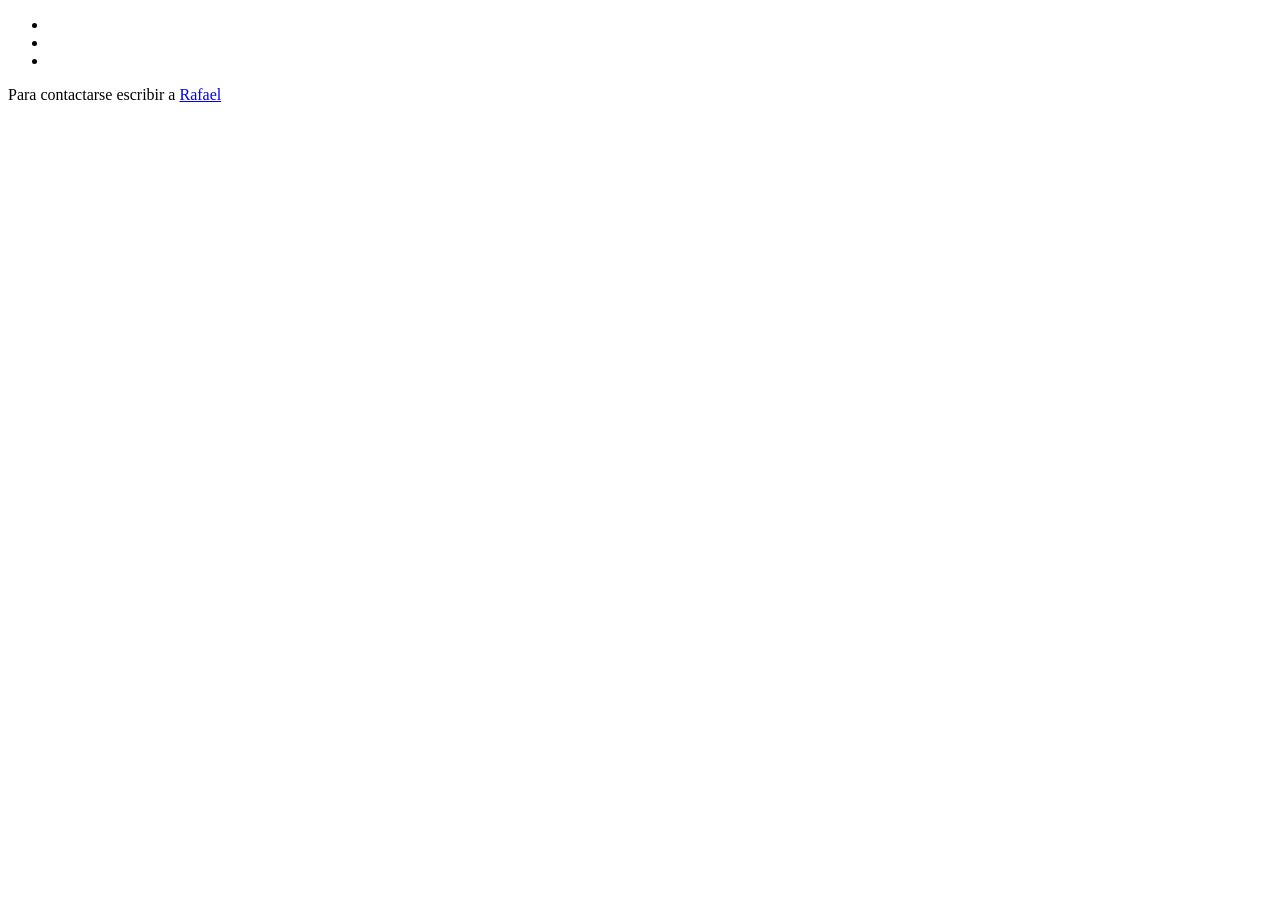
==== obras.html @ 1455860a "paginas estructuras html en cada pagina" ====
<!DOCTYPE html>
<html lang="es">
    <head>
        <meta chaset="UTF-8">
        <title>obras</title>
    </head>
    <body>
        <div>
            <header>

            </header>
            <nav>
                <ul>
                    <li><a></a></li>
                    <li><a></a></li>
                    <li><a></a></li>
                </ul>

            </nav>
            <main>
                <section>

                </section>
            </main>
            <footer>
                <adress>
                <p>Para contactarse escribir a <a href="mailto:rafael@artedigital.com">Rafael</a></p>
            </adress>
            </footer>
        </div>
    </body>
</html>
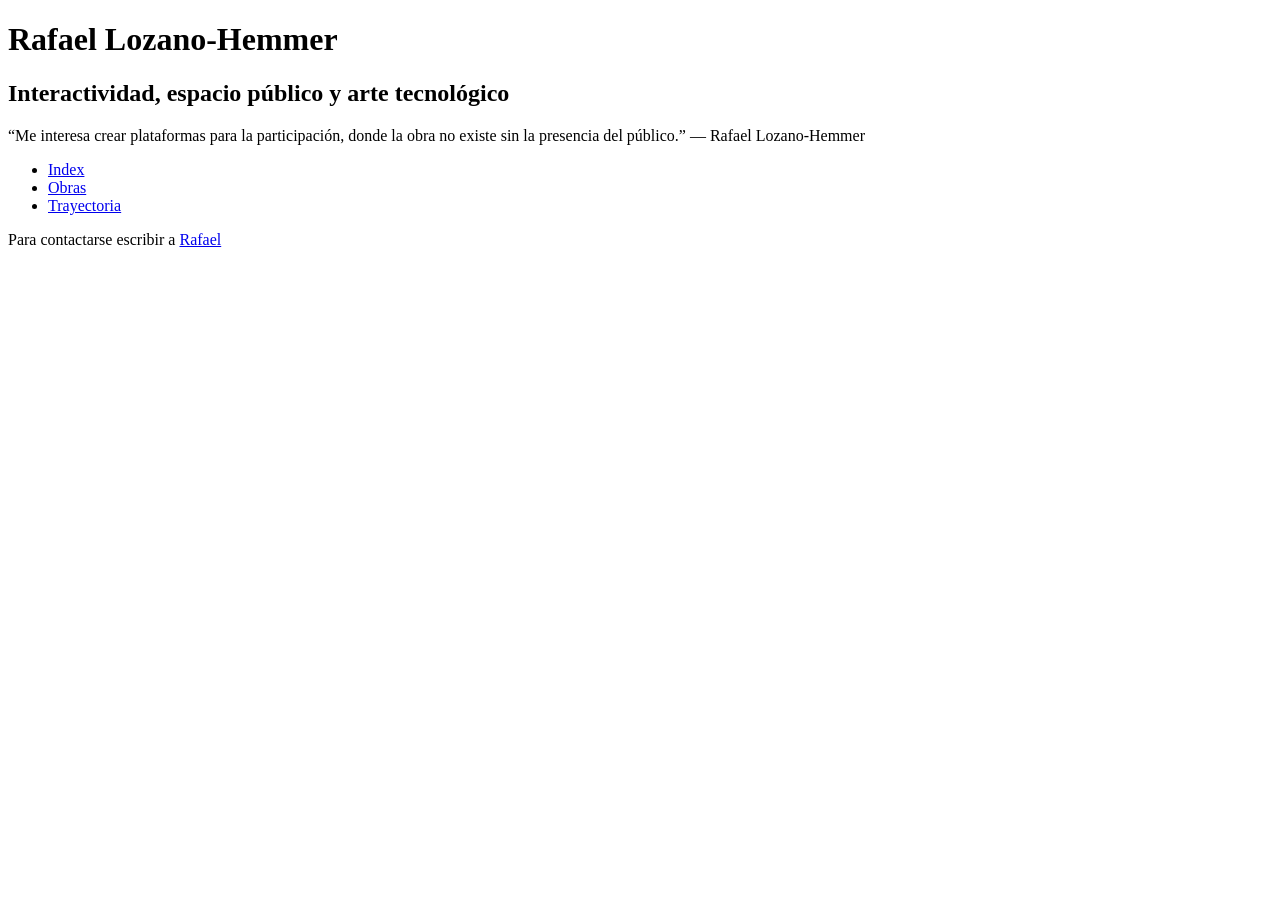
==== commit 428faa5f: "menu menu de navegacion" ====
--- a/obras.html
+++ b/obras.html
@@ -7,13 +7,15 @@
     <body>
         <div>
             <header>
-
+            <h1>Rafael Lozano-Hemmer</h1>
+            <h2>Interactividad, espacio público y arte tecnológico</h2>
+            <p>“Me interesa crear plataformas para la participación, donde la obra no existe sin la presencia del público.” — Rafael Lozano-Hemmer</p>
             </header>
             <nav>
                 <ul>
-                    <li><a></a></li>
-                    <li><a></a></li>
-                    <li><a></a></li>
+                   <li><a href="./index.html">Index</a></li>
+                   <li><a href="./obras.html">Obras</a></li>
+                   <li><a href="./trayectoria.html">Trayectoria</a></li>
                 </ul>
 
             </nav>
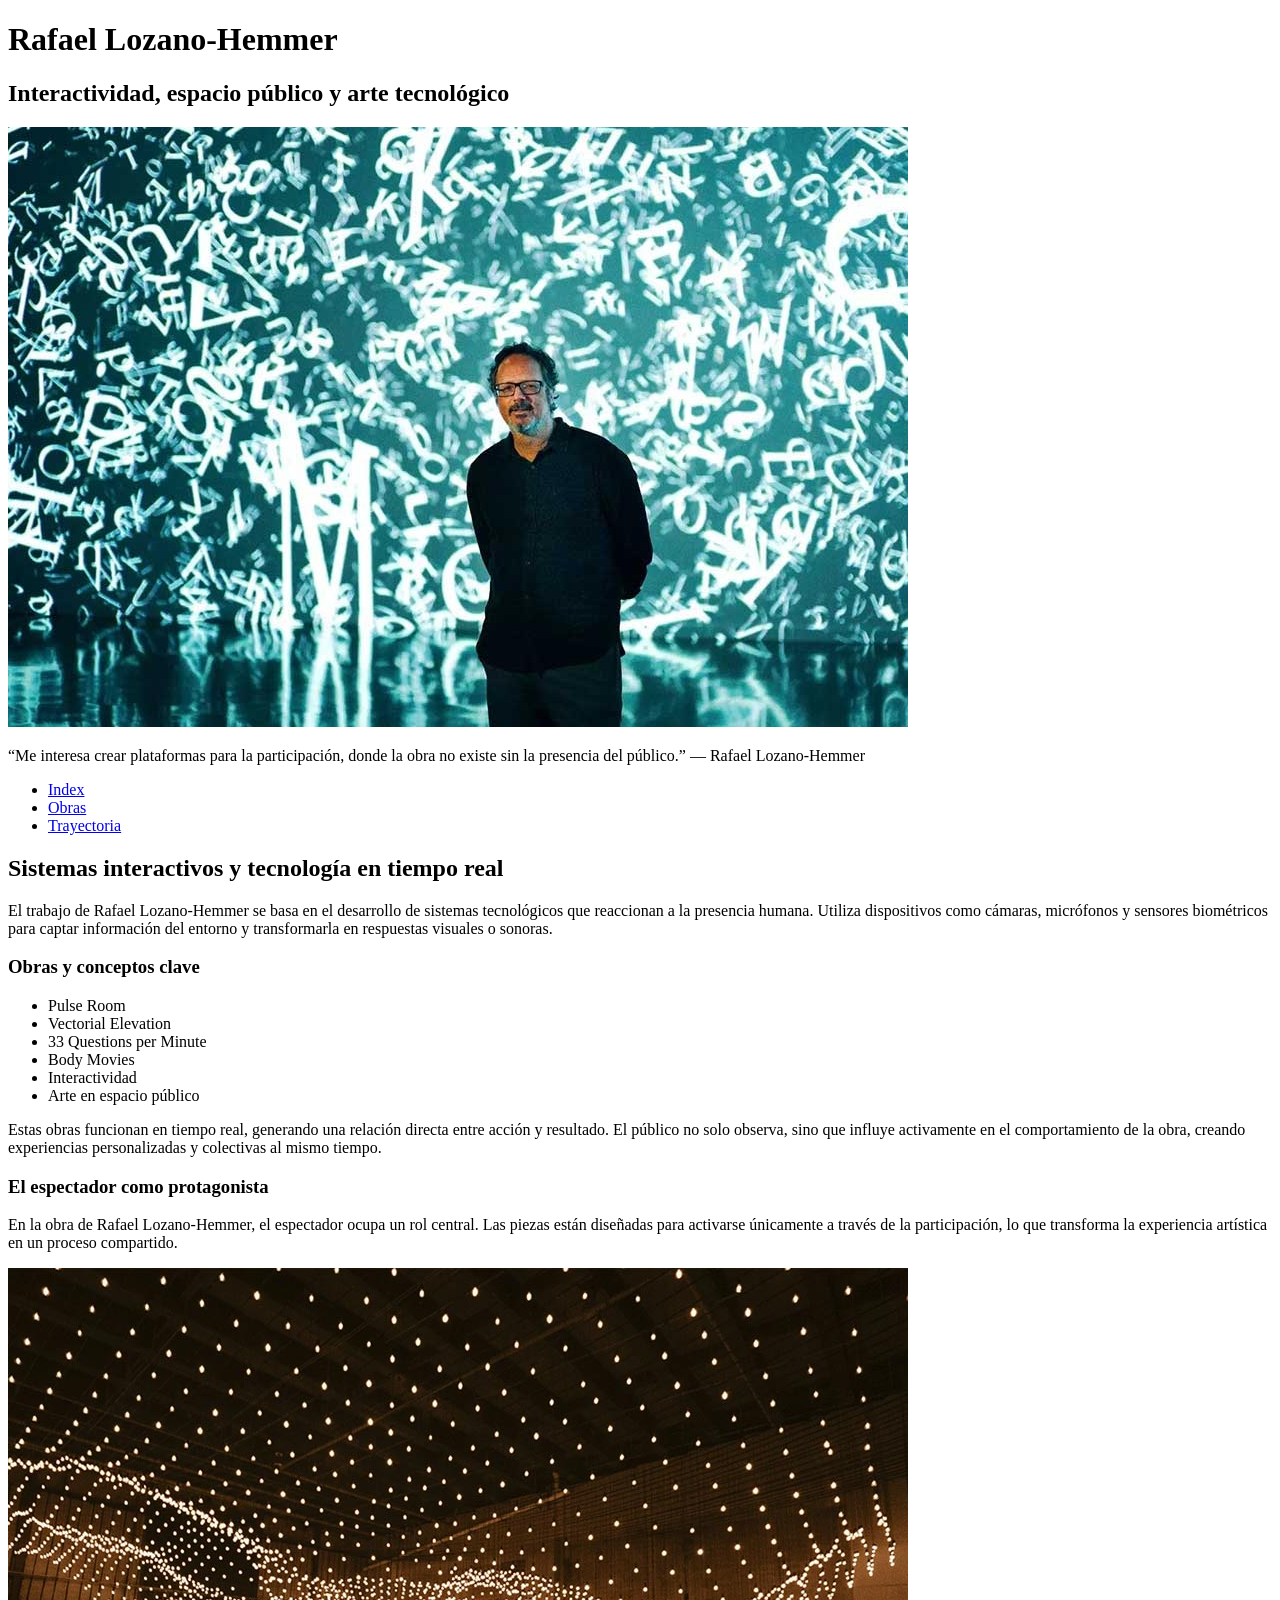
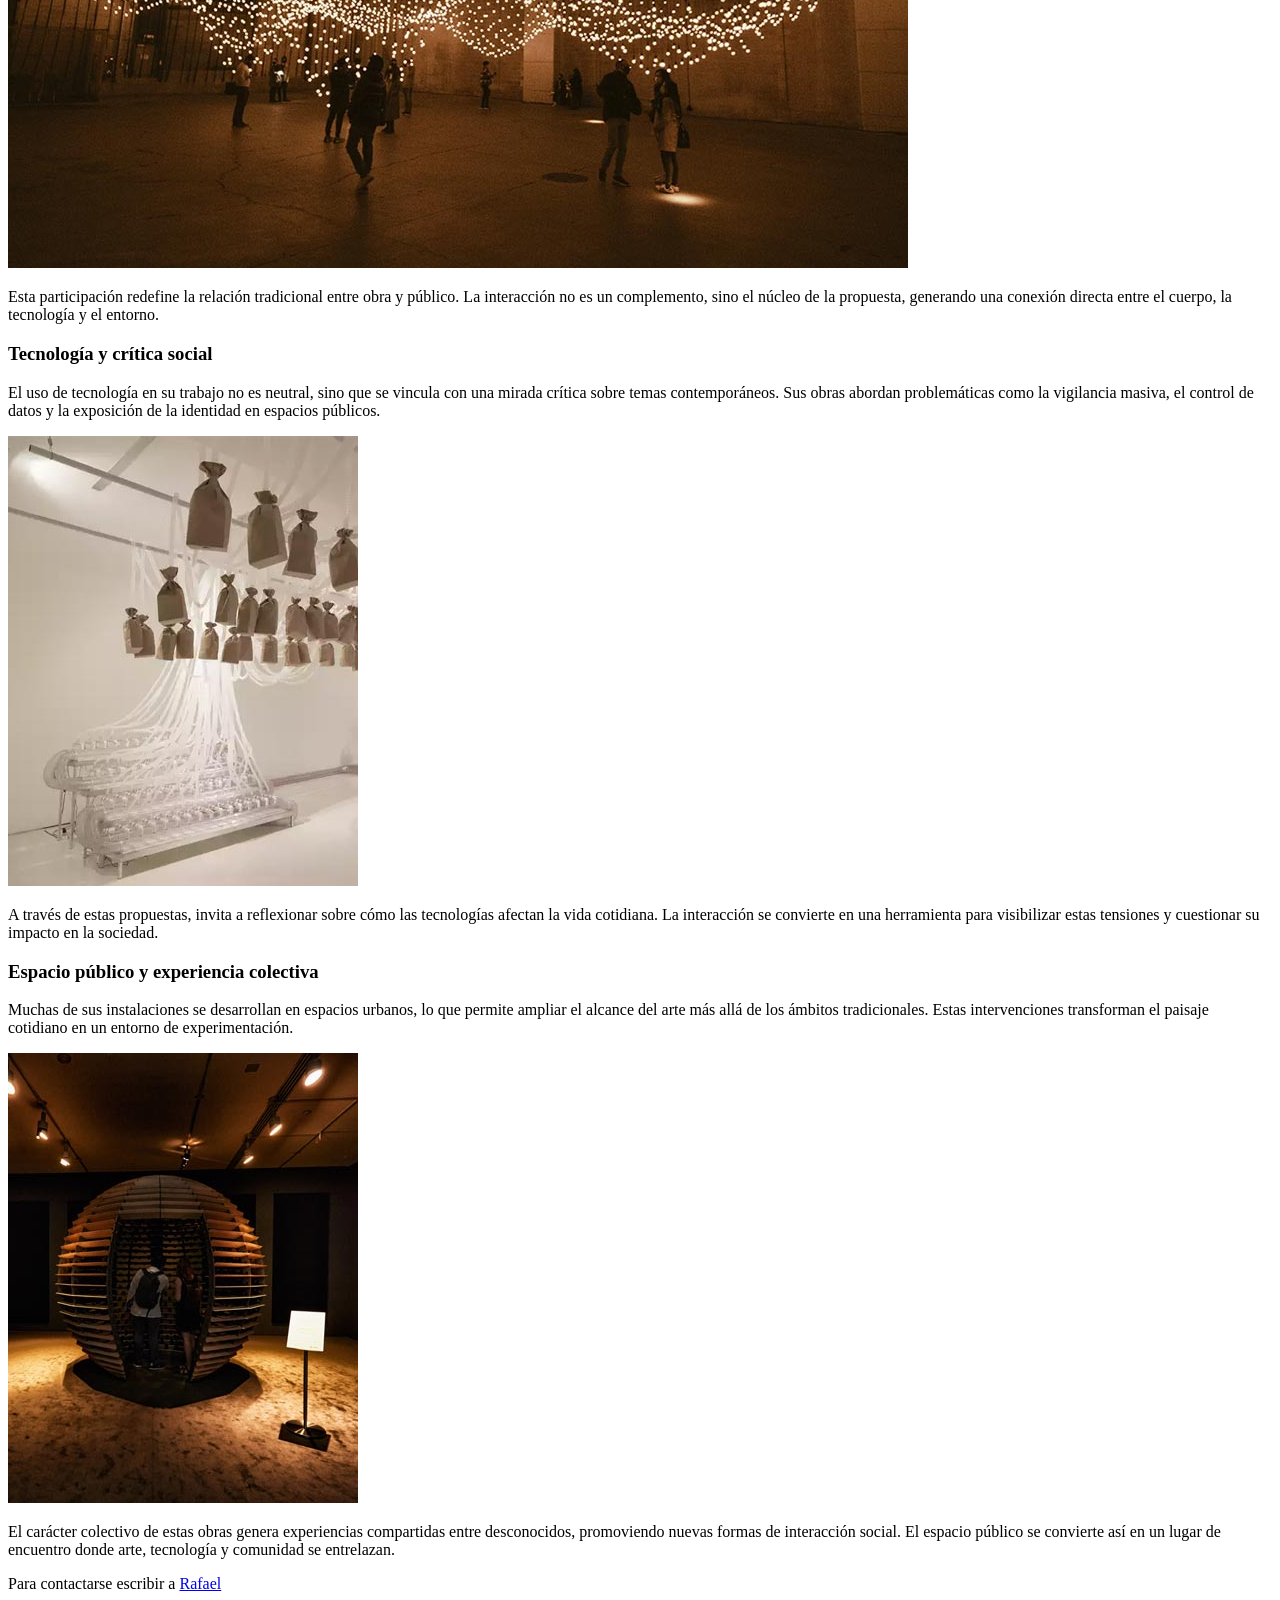
==== commit 80502643: "imagenes" ====
--- a/obras.html
+++ b/obras.html
@@ -9,6 +9,7 @@
             <header>
             <h1>Rafael Lozano-Hemmer</h1>
             <h2>Interactividad, espacio público y arte tecnológico</h2>
+             <img src="./img/lozano-hemmer-1.jpg" alt="lozano-hemmer" height="600" width="900">
             <p>“Me interesa crear plataformas para la participación, donde la obra no existe sin la presencia del público.” — Rafael Lozano-Hemmer</p>
             </header>
             <nav>
@@ -21,7 +22,39 @@
             </nav>
             <main>
                 <section>
-
+                    <h2>Sistemas interactivos y tecnología en tiempo real</h2>
+                    <p>El trabajo de Rafael Lozano-Hemmer se basa en el desarrollo de sistemas tecnológicos que reaccionan a la presencia humana. Utiliza dispositivos como cámaras, micrófonos y sensores biométricos para captar información del entorno y transformarla en respuestas visuales o sonoras.</p>
+                    <h3>Obras y conceptos clave</h3>
+                    <ul>
+                        <li>Pulse Room</li>
+                        <li>Vectorial Elevation</li>
+                        <li>33 Questions per Minute</li>
+                        <li>Body Movies</li>
+                        <li>Interactividad</li>
+                        <li>Arte en espacio público</li>
+                    </ul>
+                    <p>Estas obras funcionan en tiempo real, generando una relación directa entre acción y resultado. El público no solo observa, sino que influye activamente en el comportamiento de la obra, creando experiencias personalizadas y colectivas al mismo tiempo.</p>
+                </section>
+                <section>
+                    
+                    <article>
+                        <h3>El espectador como protagonista</h3>
+                        <p>En la obra de Rafael Lozano-Hemmer, el espectador ocupa un rol central. Las piezas están diseñadas para activarse únicamente a través de la participación, lo que transforma la experiencia artística en un proceso compartido.</p>
+                    <img src="./img/lozano-hemmer-2.jpg" alt="obra_uno" height="600" width="900">
+                    <p>Esta participación redefine la relación tradicional entre obra y público. La interacción no es un complemento, sino el núcleo de la propuesta, generando una conexión directa entre el cuerpo, la tecnología y el entorno.</p>
+                    </article>
+                    <article>
+                        <h3>Tecnología y crítica social</h3>
+                        <p>El uso de tecnología en su trabajo no es neutral, sino que se vincula con una mirada crítica sobre temas contemporáneos. Sus obras abordan problemáticas como la vigilancia masiva, el control de datos y la exposición de la identidad en espacios públicos.</p>
+                    <img src="./img/lozano-hemmer-3.jpg" alt="obra_dos" height="450" width="350">
+                    <p>A través de estas propuestas, invita a reflexionar sobre cómo las tecnologías afectan la vida cotidiana. La interacción se convierte en una herramienta para visibilizar estas tensiones y cuestionar su impacto en la sociedad.</p>
+                    </article>
+                    <article>
+                        <h3>Espacio público y experiencia colectiva</h3>
+                        <p>Muchas de sus instalaciones se desarrollan en espacios urbanos, lo que permite ampliar el alcance del arte más allá de los ámbitos tradicionales. Estas intervenciones transforman el paisaje cotidiano en un entorno de experimentación.</p>
+                    <img src="./img/lozano-hemmer-4.jpg" alt="obra_tres" height="450" width="350">
+                    <p>El carácter colectivo de estas obras genera experiencias compartidas entre desconocidos, promoviendo nuevas formas de interacción social. El espacio público se convierte así en un lugar de encuentro donde arte, tecnología y comunidad se entrelazan.</p>
+                    </article>
                 </section>
             </main>
             <footer>
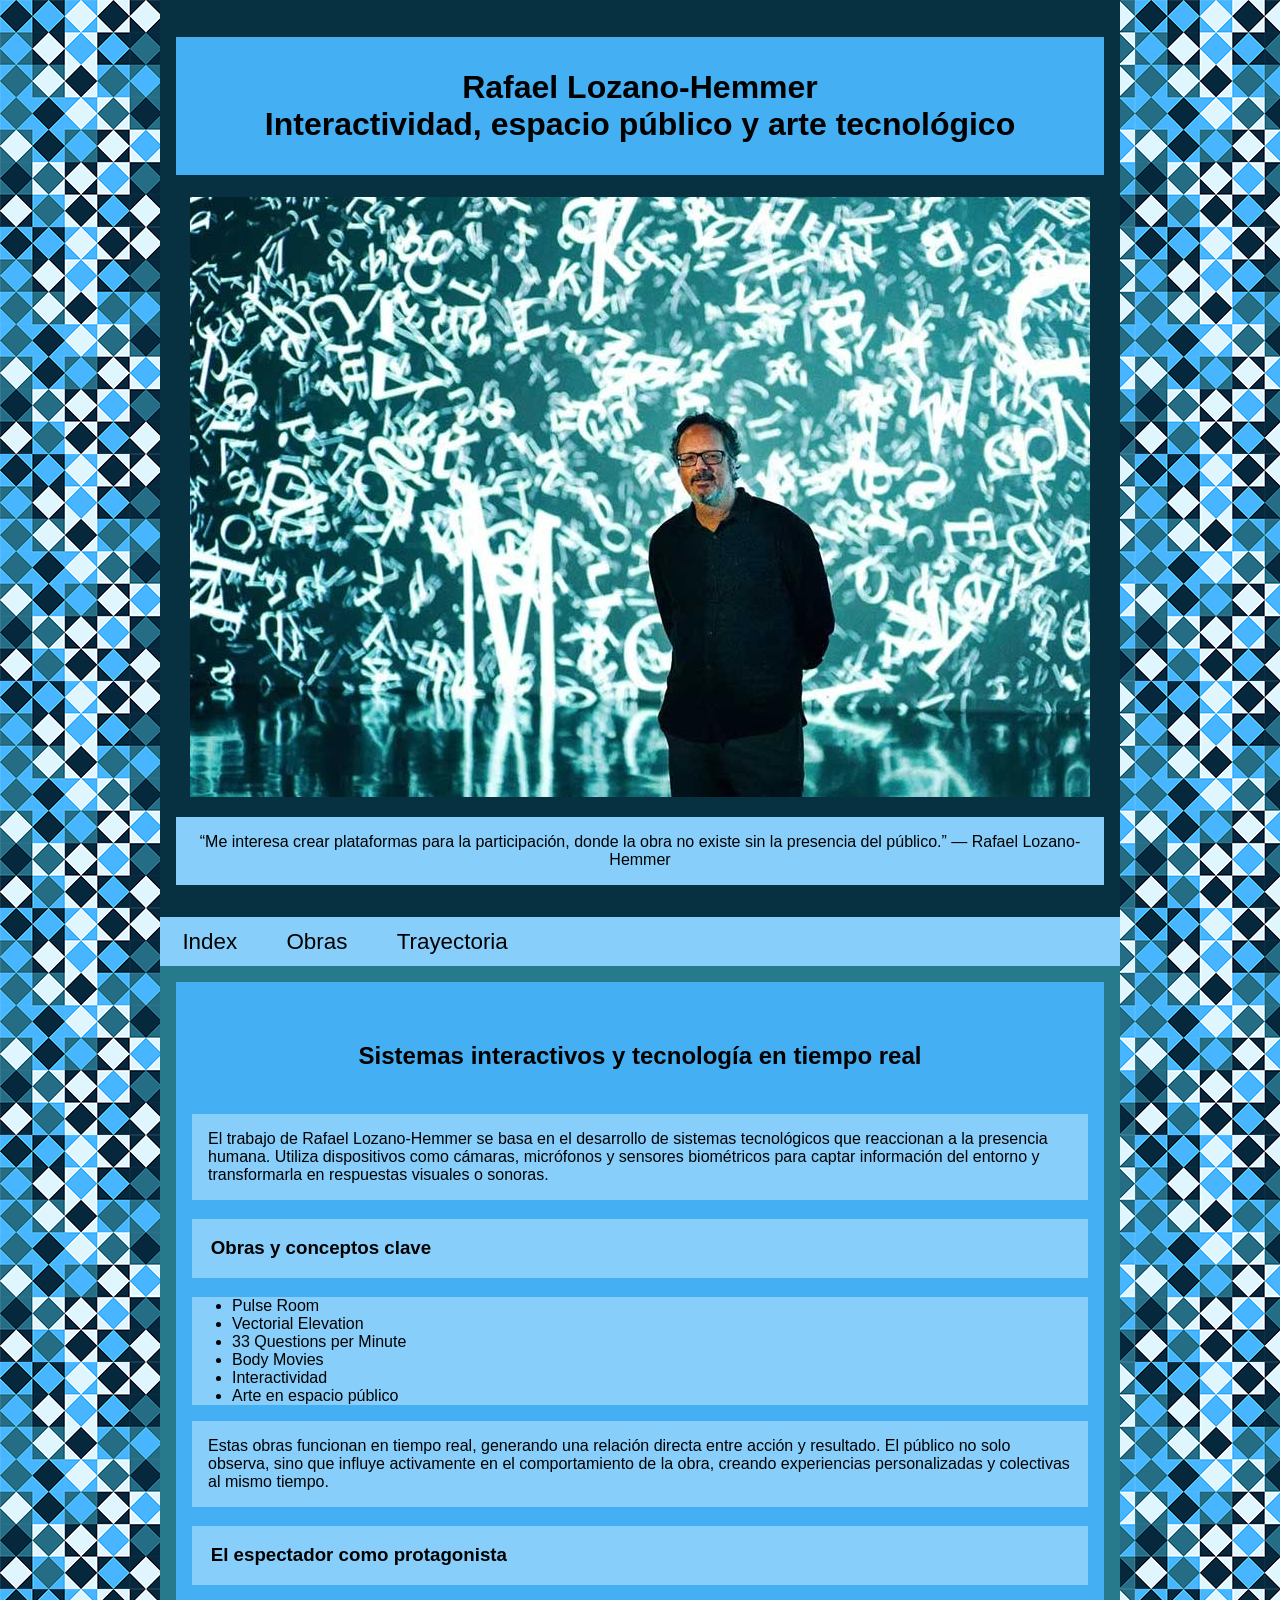
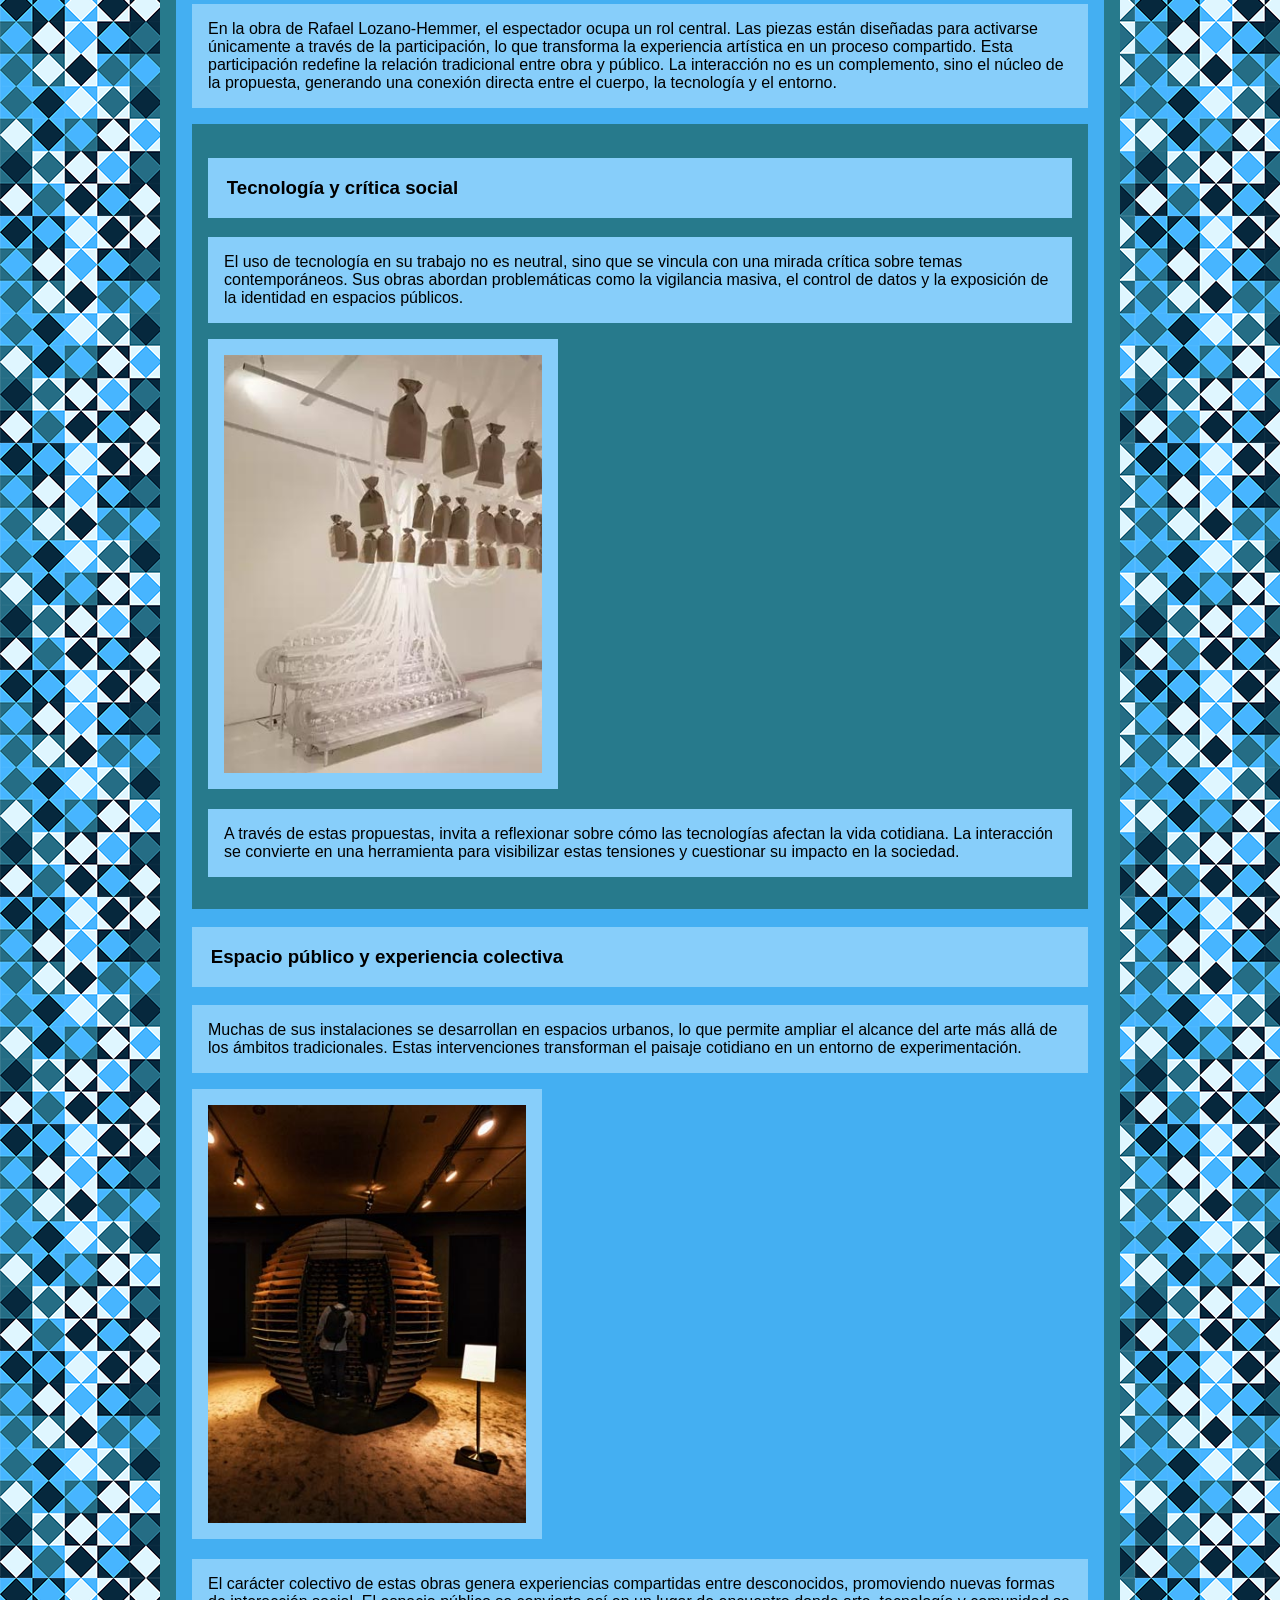
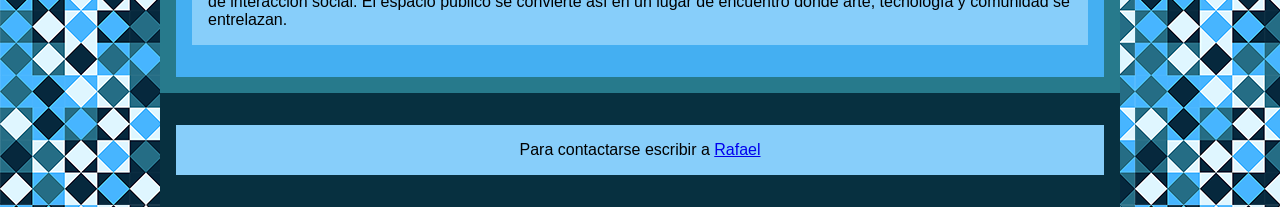
==== commit 80a7246b: "layout diseño de la pagina" ====
--- a/obras.html
+++ b/obras.html
@@ -3,12 +3,12 @@
     <head>
         <meta chaset="UTF-8">
         <title>obras</title>
+         <link href="css/estilos.css" rel="stylesheet">
     </head>
     <body>
-        <div>
+        <div id="contenedor">
             <header>
-            <h1>Rafael Lozano-Hemmer</h1>
-            <h2>Interactividad, espacio público y arte tecnológico</h2>
+           <h1>Rafael Lozano-Hemmer <br> Interactividad, espacio público y arte tecnológico</h1>
              <img src="./img/lozano-hemmer-1.jpg" alt="lozano-hemmer" height="600" width="900">
             <p>“Me interesa crear plataformas para la participación, donde la obra no existe sin la presencia del público.” — Rafael Lozano-Hemmer</p>
             </header>
@@ -22,10 +22,11 @@
             </nav>
             <main>
                 <section>
+                    <article>
                     <h2>Sistemas interactivos y tecnología en tiempo real</h2>
                     <p>El trabajo de Rafael Lozano-Hemmer se basa en el desarrollo de sistemas tecnológicos que reaccionan a la presencia humana. Utiliza dispositivos como cámaras, micrófonos y sensores biométricos para captar información del entorno y transformarla en respuestas visuales o sonoras.</p>
                     <h3>Obras y conceptos clave</h3>
-                    <ul>
+                    <ul id="lista">
                         <li>Pulse Room</li>
                         <li>Vectorial Elevation</li>
                         <li>33 Questions per Minute</li>
@@ -34,16 +35,13 @@
                         <li>Arte en espacio público</li>
                     </ul>
                     <p>Estas obras funcionan en tiempo real, generando una relación directa entre acción y resultado. El público no solo observa, sino que influye activamente en el comportamiento de la obra, creando experiencias personalizadas y colectivas al mismo tiempo.</p>
-                </section>
-                <section>
-                    
+                </article>  
                     <article>
                         <h3>El espectador como protagonista</h3>
-                        <p>En la obra de Rafael Lozano-Hemmer, el espectador ocupa un rol central. Las piezas están diseñadas para activarse únicamente a través de la participación, lo que transforma la experiencia artística en un proceso compartido.</p>
-                    <img src="./img/lozano-hemmer-2.jpg" alt="obra_uno" height="600" width="900">
-                    <p>Esta participación redefine la relación tradicional entre obra y público. La interacción no es un complemento, sino el núcleo de la propuesta, generando una conexión directa entre el cuerpo, la tecnología y el entorno.</p>
+                        <p>En la obra de Rafael Lozano-Hemmer, el espectador ocupa un rol central. Las piezas están diseñadas para activarse únicamente a través de la participación, lo que transforma la experiencia artística en un proceso compartido.
+                    Esta participación redefine la relación tradicional entre obra y público. La interacción no es un complemento, sino el núcleo de la propuesta, generando una conexión directa entre el cuerpo, la tecnología y el entorno.</p>
                     </article>
-                    <article>
+                    <article id="articulo2">
                         <h3>Tecnología y crítica social</h3>
                         <p>El uso de tecnología en su trabajo no es neutral, sino que se vincula con una mirada crítica sobre temas contemporáneos. Sus obras abordan problemáticas como la vigilancia masiva, el control de datos y la exposición de la identidad en espacios públicos.</p>
                     <img src="./img/lozano-hemmer-3.jpg" alt="obra_dos" height="450" width="350">
--- a/css/estilos.css
+++ b/css/estilos.css
@@ -0,0 +1,81 @@
+* { box-sizing: border-box;}
+body {
+	margin: 0;
+	padding: 0;
+	background-image: url('../img/fondo.png');
+	font-family: "Hanken Grotesk", sans-serif;
+}
+#contenedor {
+	width: 100%;
+	max-width: 960px;
+	margin: 0 auto;
+}
+
+header,footer {background-color:#073040;
+           padding: 1em;
+           text-align: center;}
+
+h1, h2 {
+    background-color: #44AFF2;
+    padding: 1em;
+    text-align: center;
+}
+
+nav {
+	background-color:#87CEFA;
+}
+nav ul {
+	margin: 0;
+	padding: 0;
+	list-style-type: none;
+}
+nav li {
+	display: inline-block;	
+}
+nav a {
+	font-size: 1.4em;
+	line-height: 2.2em;
+	padding: 0.4em 1em;
+	text-align: center;
+	text-decoration: none;
+}
+nav a:link {
+	background-color:#87CEFA;
+	color: #000;
+}
+nav a:visited {
+	background-color:#87CEFA;
+	color: #000;
+}
+nav a:hover {
+	background-color: #000;
+	color: #FFF;
+}
+nav a:active {
+	background-color: #F00;
+	color: #FFF;
+}
+
+main {
+    background-color:#277A8C;
+    padding:1em;
+}
+#articulo2 {
+  background-color:#277A8C;
+  padding:inherit;
+}
+section {
+    background-color: #44AFF2;
+    padding:1em;
+}
+article img {
+    background-color: #87CEFA;
+    padding:1em;
+}
+p, h3 {
+    background-color: #87CEFA;
+    padding: 1em;
+}
+#lista { 
+    background-color:#87CEFA ;
+    }
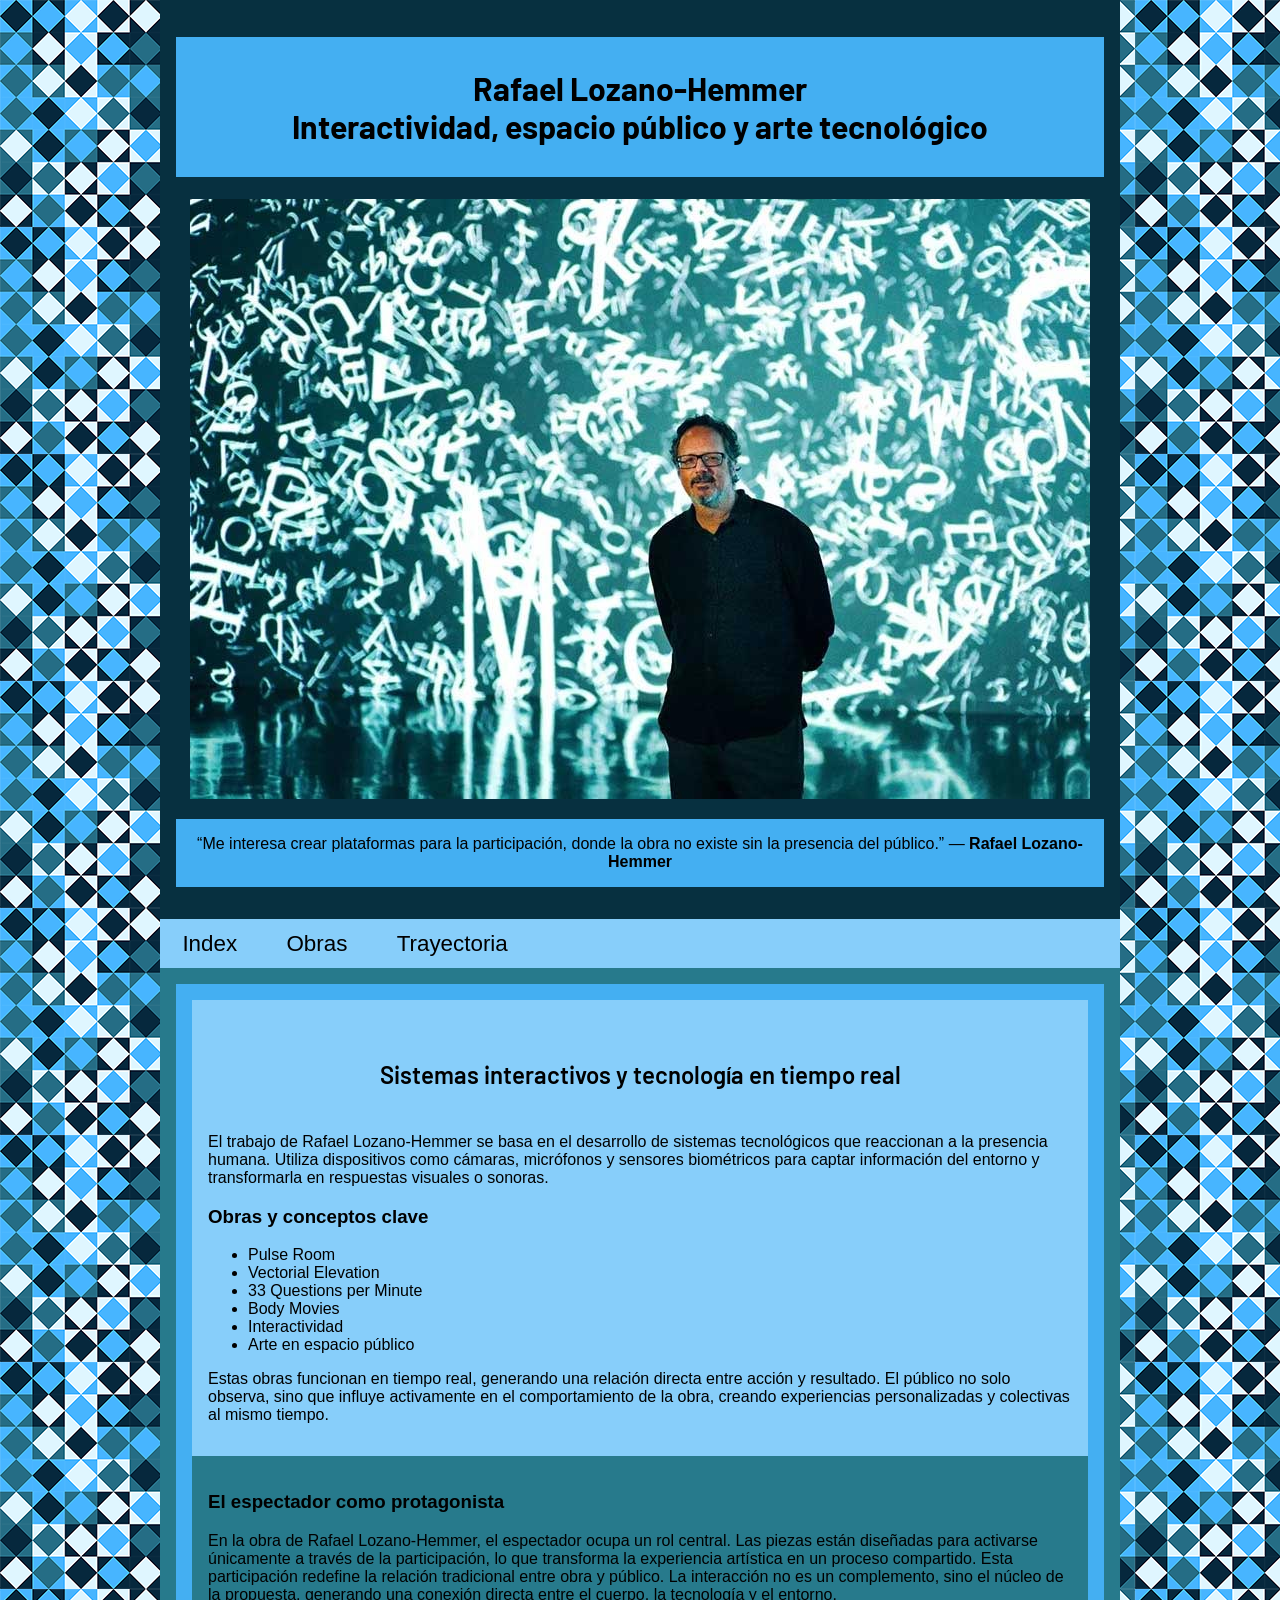
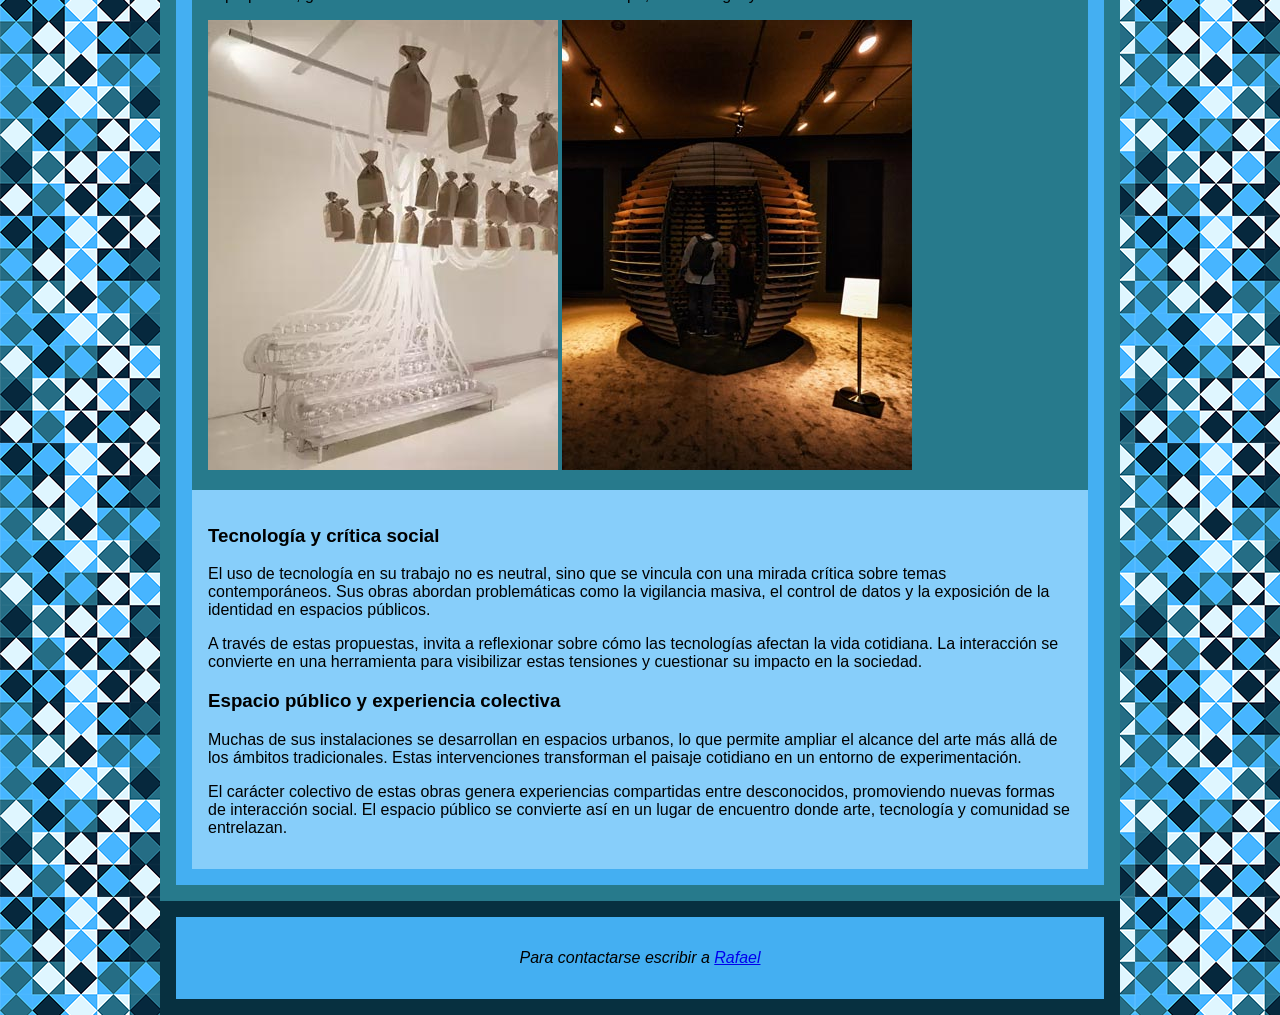
==== commit 858c256e: "contenido" ====
--- a/obras.html
+++ b/obras.html
@@ -3,14 +3,17 @@
     <head>
         <meta chaset="UTF-8">
         <title>obras</title>
+        <link rel="preconnect" href="https://fonts.googleapis.com">
+<link rel="preconnect" href="https://fonts.gstatic.com" crossorigin>
+<link href="https://fonts.googleapis.com/css2?family=Barlow:ital,wght@0,100;0,200;0,300;0,400;0,500;0,600;0,700;0,800;0,900;1,100;1,200;1,300;1,400;1,500;1,600;1,700;1,800;1,900&display=swap" rel="stylesheet">
          <link href="css/estilos.css" rel="stylesheet">
     </head>
     <body>
         <div id="contenedor">
             <header>
-           <h1>Rafael Lozano-Hemmer <br> Interactividad, espacio público y arte tecnológico</h1>
+           <h1 class="barlow-bold">Rafael Lozano-Hemmer <br> Interactividad, espacio público y arte tecnológico</h1>
              <img src="./img/lozano-hemmer-1.jpg" alt="lozano-hemmer" height="600" width="900">
-            <p>“Me interesa crear plataformas para la participación, donde la obra no existe sin la presencia del público.” — Rafael Lozano-Hemmer</p>
+            <p id="piedefoto">“Me interesa crear plataformas para la participación, donde la obra no existe sin la presencia del público.” — <strong>Rafael Lozano-Hemmer</strong></p>
             </header>
             <nav>
                 <ul>
@@ -23,7 +26,7 @@
             <main>
                 <section>
                     <article>
-                    <h2>Sistemas interactivos y tecnología en tiempo real</h2>
+                    <h2 class="barlow-semibold">Sistemas interactivos y tecnología en tiempo real</h2>
                     <p>El trabajo de Rafael Lozano-Hemmer se basa en el desarrollo de sistemas tecnológicos que reaccionan a la presencia humana. Utiliza dispositivos como cámaras, micrófonos y sensores biométricos para captar información del entorno y transformarla en respuestas visuales o sonoras.</p>
                     <h3>Obras y conceptos clave</h3>
                     <ul id="lista">
@@ -36,29 +39,27 @@
                     </ul>
                     <p>Estas obras funcionan en tiempo real, generando una relación directa entre acción y resultado. El público no solo observa, sino que influye activamente en el comportamiento de la obra, creando experiencias personalizadas y colectivas al mismo tiempo.</p>
                 </article>  
-                    <article>
+                    <article id="articulo2">
                         <h3>El espectador como protagonista</h3>
                         <p>En la obra de Rafael Lozano-Hemmer, el espectador ocupa un rol central. Las piezas están diseñadas para activarse únicamente a través de la participación, lo que transforma la experiencia artística en un proceso compartido.
                     Esta participación redefine la relación tradicional entre obra y público. La interacción no es un complemento, sino el núcleo de la propuesta, generando una conexión directa entre el cuerpo, la tecnología y el entorno.</p>
-                    </article>
-                    <article id="articulo2">
+                <img src="./img/lozano-hemmer-3.jpg" alt="obra_dos" height="450" width="350">
+                    <img id="foto" src="./img/lozano-hemmer-4.jpg" alt="obra_tres" height="450" width="350">   
+                </article>
+                <article>
                         <h3>Tecnología y crítica social</h3>
                         <p>El uso de tecnología en su trabajo no es neutral, sino que se vincula con una mirada crítica sobre temas contemporáneos. Sus obras abordan problemáticas como la vigilancia masiva, el control de datos y la exposición de la identidad en espacios públicos.</p>
-                    <img src="./img/lozano-hemmer-3.jpg" alt="obra_dos" height="450" width="350">
-                    <p>A través de estas propuestas, invita a reflexionar sobre cómo las tecnologías afectan la vida cotidiana. La interacción se convierte en una herramienta para visibilizar estas tensiones y cuestionar su impacto en la sociedad.</p>
-                    </article>
-                    <article>
+                    A través de estas propuestas, invita a reflexionar sobre cómo las tecnologías afectan la vida cotidiana. La interacción se convierte en una herramienta para visibilizar estas tensiones y cuestionar su impacto en la sociedad.</p>
                         <h3>Espacio público y experiencia colectiva</h3>
                         <p>Muchas de sus instalaciones se desarrollan en espacios urbanos, lo que permite ampliar el alcance del arte más allá de los ámbitos tradicionales. Estas intervenciones transforman el paisaje cotidiano en un entorno de experimentación.</p>
-                    <img src="./img/lozano-hemmer-4.jpg" alt="obra_tres" height="450" width="350">
                     <p>El carácter colectivo de estas obras genera experiencias compartidas entre desconocidos, promoviendo nuevas formas de interacción social. El espacio público se convierte así en un lugar de encuentro donde arte, tecnología y comunidad se entrelazan.</p>
                     </article>
                 </section>
             </main>
             <footer>
-                <adress>
+                <address>
                 <p>Para contactarse escribir a <a href="mailto:rafael@artedigital.com">Rafael</a></p>
-            </adress>
+            </address>
             </footer>
         </div>
     </body>
--- a/css/estilos.css
+++ b/css/estilos.css
@@ -11,15 +11,32 @@
 	margin: 0 auto;
 }
 
+
 header,footer {background-color:#073040;
            padding: 1em;
            text-align: center;}
 
-h1, h2 {
+h1 {
     background-color: #44AFF2;
     padding: 1em;
     text-align: center;
 }
+h2 {
+    background-color:#87CEFA ;
+    text-align: center;
+    padding: 1em;
+}
+.barlow-bold {
+  font-family: "Barlow", sans-serif;
+  font-weight: 700;
+  font-style: normal;
+}
+.barlow-semibold {
+  font-family: "Barlow", sans-serif;
+  font-weight: 600;
+  font-style: normal;
+}
+
 
 nav {
 	background-color:#87CEFA;
@@ -68,14 +85,28 @@
     background-color: #44AFF2;
     padding:1em;
 }
-article img {
+article {
     background-color: #87CEFA;
     padding:1em;
 }
-p, h3 {
-    background-color: #87CEFA;
-    padding: 1em;
-}
+
 #lista { 
     background-color:#87CEFA ;
     }
+#foto{
+    display: inline;
+    
+}
+address {
+    background-color: #44AFF2;
+    padding:1em;
+}
+#piedefoto {
+    background-color: #44AFF2;
+    text-align: center;
+    padding: 1em;
+}
+#parrafo1 {
+    background-color: #277A8C;
+    padding:1em;
+}
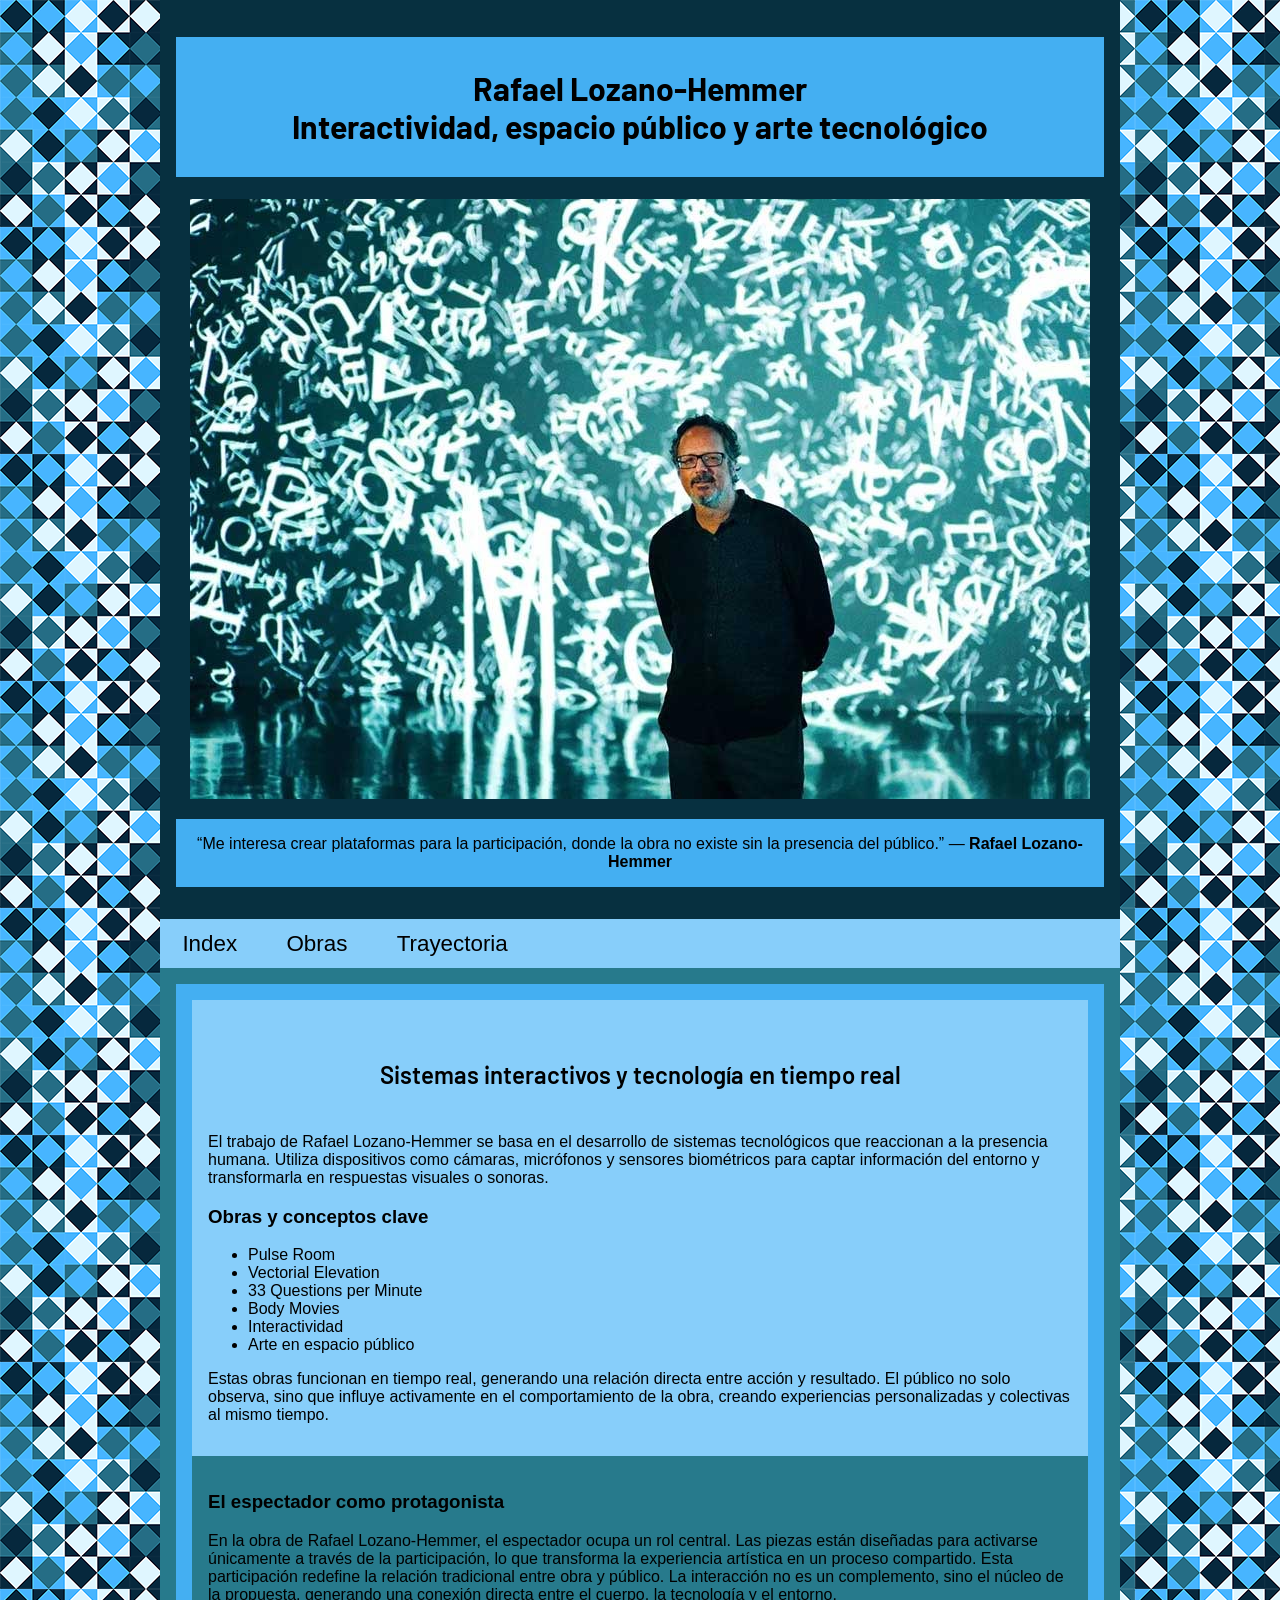
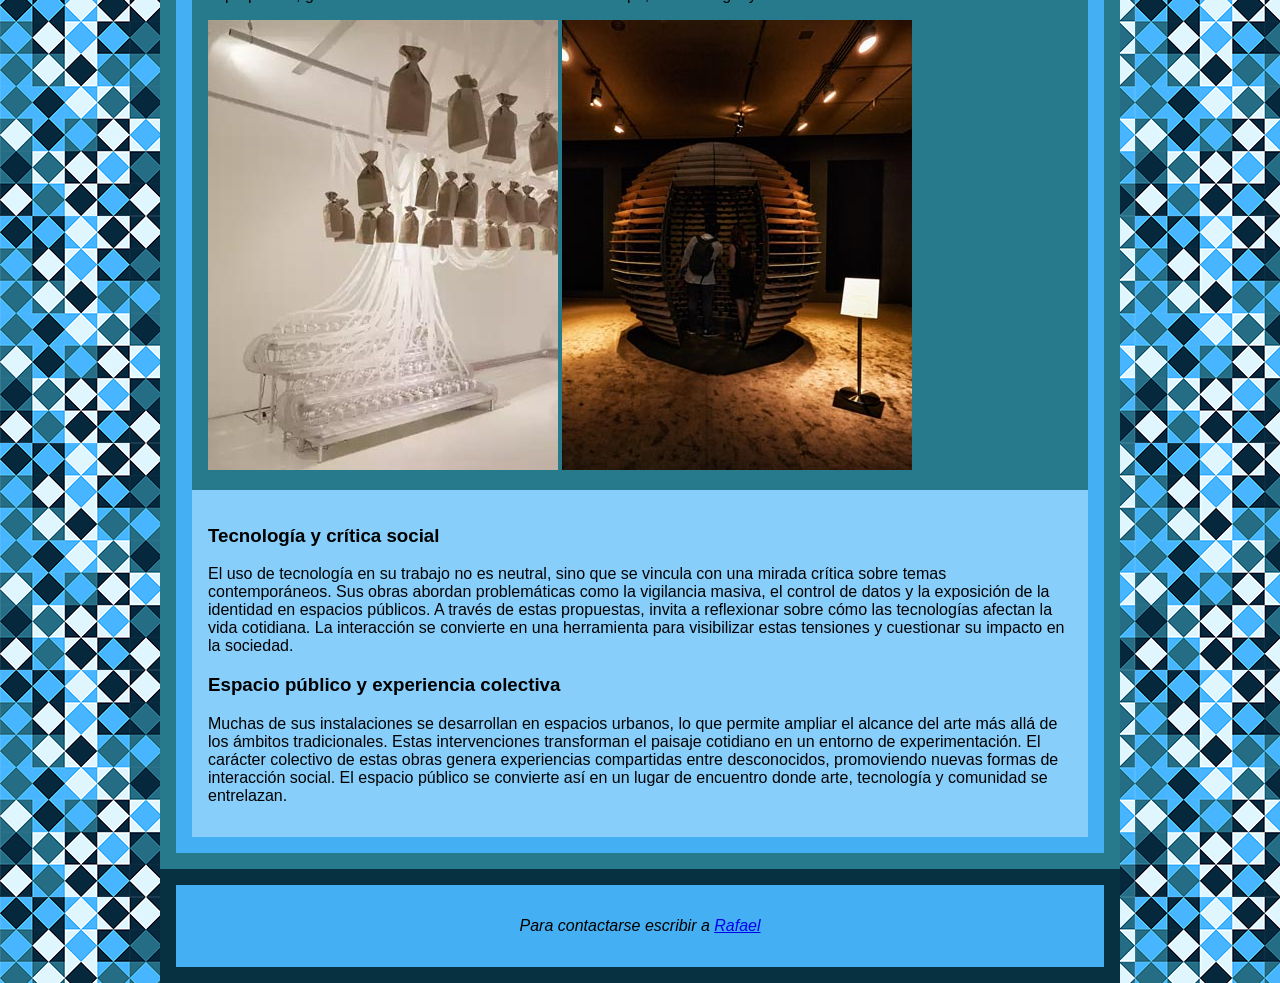
==== commit a70d452c: "responsive" ====
--- a/obras.html
+++ b/obras.html
@@ -1,7 +1,7 @@
 <!DOCTYPE html>
 <html lang="es">
     <head>
-        <meta chaset="UTF-8">
+        <meta charset="UTF-8">
         <title>obras</title>
         <link rel="preconnect" href="https://fonts.googleapis.com">
 <link rel="preconnect" href="https://fonts.gstatic.com" crossorigin>
@@ -12,7 +12,7 @@
         <div id="contenedor">
             <header>
            <h1 class="barlow-bold">Rafael Lozano-Hemmer <br> Interactividad, espacio público y arte tecnológico</h1>
-             <img src="./img/lozano-hemmer-1.jpg" alt="lozano-hemmer" height="600" width="900">
+             <img src="./img/lozano-hemmer-1.jpg" alt="lozano-hemmer">
             <p id="piedefoto">“Me interesa crear plataformas para la participación, donde la obra no existe sin la presencia del público.” — <strong>Rafael Lozano-Hemmer</strong></p>
             </header>
             <nav>
@@ -43,16 +43,16 @@
                         <h3>El espectador como protagonista</h3>
                         <p>En la obra de Rafael Lozano-Hemmer, el espectador ocupa un rol central. Las piezas están diseñadas para activarse únicamente a través de la participación, lo que transforma la experiencia artística en un proceso compartido.
                     Esta participación redefine la relación tradicional entre obra y público. La interacción no es un complemento, sino el núcleo de la propuesta, generando una conexión directa entre el cuerpo, la tecnología y el entorno.</p>
-                <img src="./img/lozano-hemmer-3.jpg" alt="obra_dos" height="450" width="350">
-                    <img id="foto" src="./img/lozano-hemmer-4.jpg" alt="obra_tres" height="450" width="350">   
+                <img src="./img/lozano-hemmer-3.jpg" alt="obra_dos">
+                    <img id="foto" src="./img/lozano-hemmer-4.jpg" alt="obra_tres">   
                 </article>
                 <article>
                         <h3>Tecnología y crítica social</h3>
-                        <p>El uso de tecnología en su trabajo no es neutral, sino que se vincula con una mirada crítica sobre temas contemporáneos. Sus obras abordan problemáticas como la vigilancia masiva, el control de datos y la exposición de la identidad en espacios públicos.</p>
+                        <p>El uso de tecnología en su trabajo no es neutral, sino que se vincula con una mirada crítica sobre temas contemporáneos. Sus obras abordan problemáticas como la vigilancia masiva, el control de datos y la exposición de la identidad en espacios públicos.
                     A través de estas propuestas, invita a reflexionar sobre cómo las tecnologías afectan la vida cotidiana. La interacción se convierte en una herramienta para visibilizar estas tensiones y cuestionar su impacto en la sociedad.</p>
                         <h3>Espacio público y experiencia colectiva</h3>
-                        <p>Muchas de sus instalaciones se desarrollan en espacios urbanos, lo que permite ampliar el alcance del arte más allá de los ámbitos tradicionales. Estas intervenciones transforman el paisaje cotidiano en un entorno de experimentación.</p>
-                    <p>El carácter colectivo de estas obras genera experiencias compartidas entre desconocidos, promoviendo nuevas formas de interacción social. El espacio público se convierte así en un lugar de encuentro donde arte, tecnología y comunidad se entrelazan.</p>
+                        <p>Muchas de sus instalaciones se desarrollan en espacios urbanos, lo que permite ampliar el alcance del arte más allá de los ámbitos tradicionales. Estas intervenciones transforman el paisaje cotidiano en un entorno de experimentación.
+                    El carácter colectivo de estas obras genera experiencias compartidas entre desconocidos, promoviendo nuevas formas de interacción social. El espacio público se convierte así en un lugar de encuentro donde arte, tecnología y comunidad se entrelazan.</p>
                     </article>
                 </section>
             </main>
--- a/css/estilos.css
+++ b/css/estilos.css
@@ -20,7 +20,9 @@
     background-color: #44AFF2;
     padding: 1em;
     text-align: center;
+    
 }
+
 h2 {
     background-color:#87CEFA ;
     text-align: center;
@@ -109,4 +111,8 @@
 #parrafo1 {
     background-color: #277A8C;
     padding:1em;
+}
+img{
+    max-width:100%;
+    height:auto;
 }
